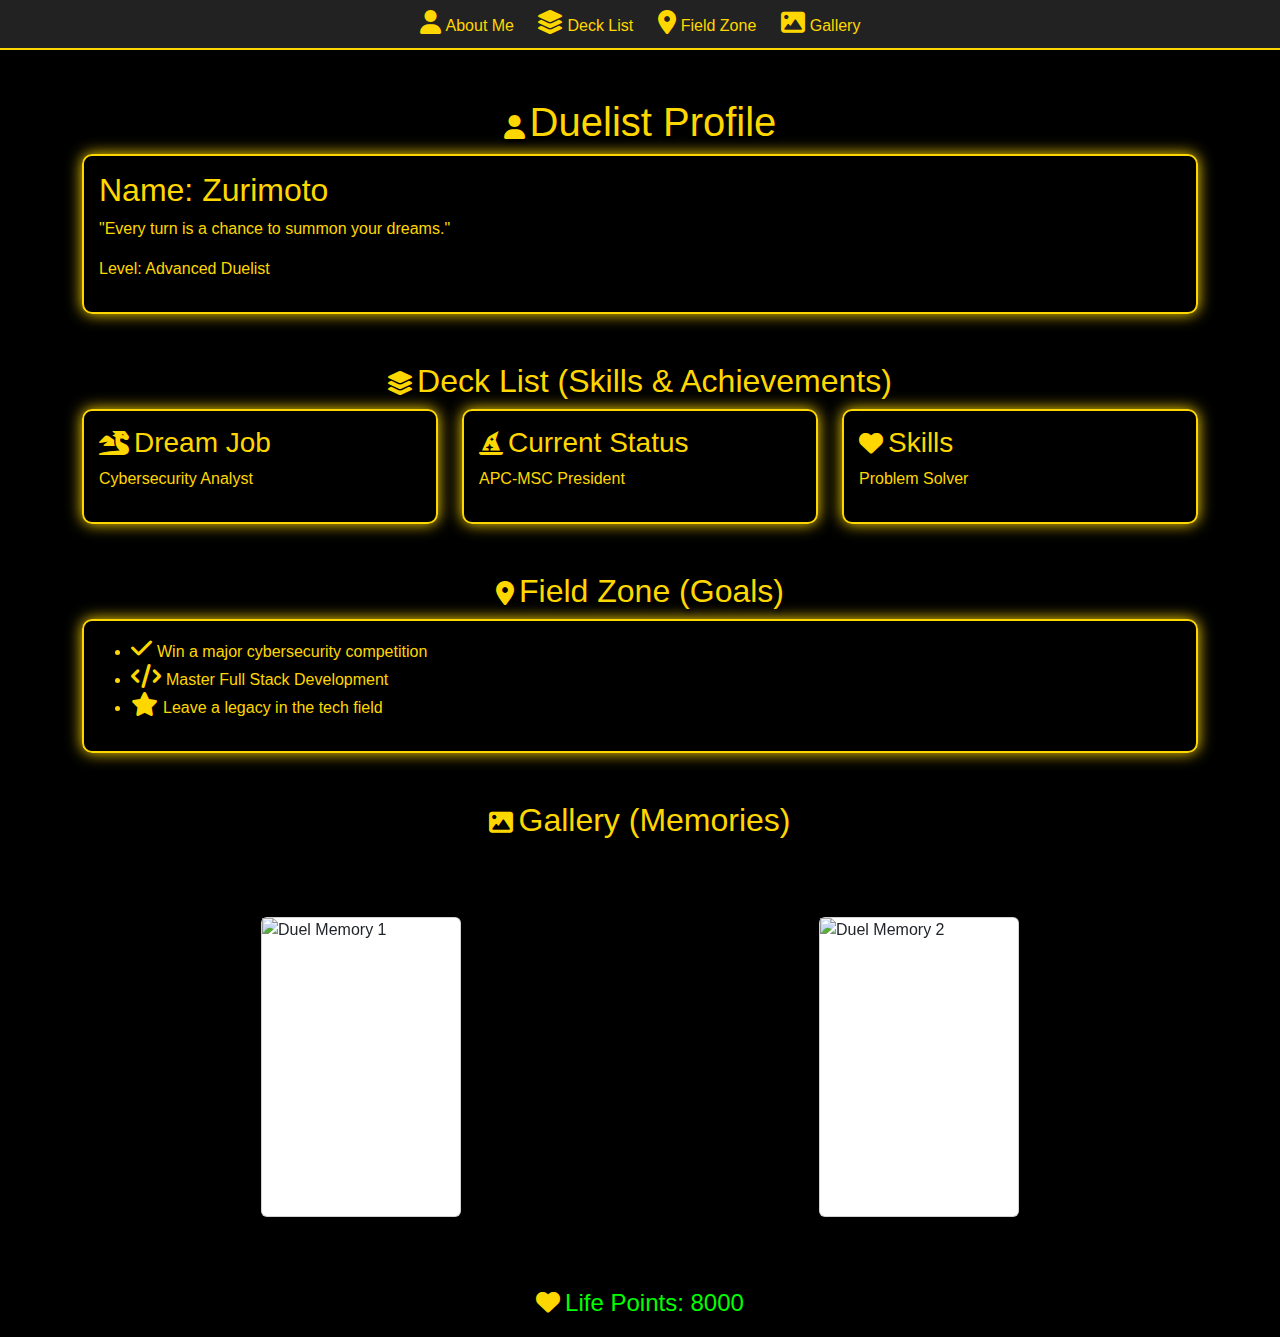
==== root/index.html @ bc95b825 "Update index.html" ====
<!DOCTYPE html>
<html lang="en">
<head>
    <meta charset="UTF-8">
    <meta name="viewport" content="width=device-width, initial-scale=1.0">
    <title>Duelist Profile</title>
    <link href="https://cdn.jsdelivr.net/npm/bootstrap@5.3.3/dist/css/bootstrap.min.css" rel="stylesheet">
    <link href="https://cdnjs.cloudflare.com/ajax/libs/font-awesome/6.0.0-beta3/css/all.min.css" rel="stylesheet">
    <style>
        body {
            background: #000 url('ancient_background.jpg') no-repeat center center fixed;
            background-size: cover;
            color: #ffd700;
            font-family: 'Yu Gothic', sans-serif;
        }
        h1, h2, h3 {
            text-shadow: 2px 2px 5px #000;
        }
        .card-style {
            background: rgba(0, 0, 0, 0.8);
            border: 2px solid #ffd700;
            padding: 15px;
            border-radius: 10px;
            box-shadow: 0 0 15px #ffd700;
        }
        .life-points {
            font-size: 24px;
            color: #00ff00;
        }
        .nav-bar {
            background-color: #222;
            padding: 10px;
            border-bottom: 2px solid #ffd700;
        }
        .nav-bar a {
            color: #ffd700;
            margin: 0 10px;
            text-decoration: none;
        }
        .nav-bar a:hover {
            text-shadow: 0 0 10px #ffd700;
        }
        .icon {
            font-size: 24px;
            margin-right: 5px;
            color: #ffd700;
        }

        /* Card Flip Styles */
        .card-container {
            perspective: 1000px;
            margin: 0 auto;
            display: flex;
            justify-content: center;
            align-items: center;
            height: 300px;
            margin-top: 50px;
        }
        .card {
            width: 200px;
            height: 300px;
            transform-style: preserve-3d;
            transform: rotateY(0deg);
            transition: transform 1s;
        }
        .card:hover {
            transform: rotateY(180deg);
        }
        .card img {
            width: 100%;
            height: 100%;
            backface-visibility: hidden;
            object-fit: cover;
        }

        /* Scrolling Effect */
        .scrolling-gallery {
            display: flex;
            overflow-x: auto;
            scroll-behavior: smooth;
            padding: 20px 0;
        }
        .scrolling-gallery img {
            margin-right: 15px;
            flex-shrink: 0;
            height: 200px;
            transition: transform 0.5s;
        }
        .scrolling-gallery img:hover {
            transform: scale(1.1);
        }

    </style>
</head>
<body>
    <header class="nav-bar text-center">
        <a href="#about"><i class="fas fa-user icon"></i>About Me</a>
        <a href="#deck"><i class="fas fa-layer-group icon"></i>Deck List</a>
        <a href="#field-zone"><i class="fas fa-map-marker-alt icon"></i>Field Zone</a>
        <a href="#gallery"><i class="fas fa-image icon"></i>Gallery</a>
    </header>

    <section id="about" class="container mt-5">
        <h1 class="text-center"><i class="fas fa-user icon"></i>Duelist Profile</h1>
        <div class="card-style">
            <h2>Name: Zurimoto</h2>
            <p>"Every turn is a chance to summon your dreams."</p>
            <p>Level: Advanced Duelist</p>
        </div>
    </section>

    <section id="deck" class="container mt-5">
        <h2 class="text-center"><i class="fas fa-layer-group icon"></i>Deck List (Skills & Achievements)</h2>
        <div class="row">
            <div class="col-md-4">
                <div class="card-style">
                    <h3><i class="fas fa-dragon icon"></i>Dream Job</h3>
                    <p>Cybersecurity Analyst</p>
                </div>
            </div>
            <div class="col-md-4">
                <div class="card-style">
                    <h3><i class="fas fa-hat-wizard icon"></i>Current Status</h3>
                    <p>APC-MSC President</p>
                </div>
            </div>
            <div class="col-md-4">
                <div class="card-style">
                    <h3><i class="fas fa-heart icon"></i>Skills</h3>
                    <p>Problem Solver</p>
                </div>
            </div>
        </div>
    </section>

    <section id="field-zone" class="container mt-5">
        <h2 class="text-center"><i class="fas fa-map-marker-alt icon"></i>Field Zone (Goals)</h2>
        <div class="card-style">
            <ul>
                <li><i class="fas fa-check icon"></i>Win a major cybersecurity competition</li>
                <li><i class="fas fa-code icon"></i>Master Full Stack Development</li>
                <li><i class="fas fa-star icon"></i>Leave a legacy in the tech field</li>
            </ul>
        </div>
    </section>

    <section id="gallery" class="container mt-5">
        <h2 class="text-center"><i class="fas fa-image icon"></i>Gallery (Memories)</h2>
        <div class="scrolling-gallery">
            <div class="card-container">
                <div class="card">
                    <img src="images/html1.jpg" alt="Duel Memory 1">
                </div>
            </div>
            <div class="card-container">
                <div class="card">
                    <img src="images/html2.png" alt="Duel Memory 2">
                </div>
            </div>
        </div>
    </section>

    <footer class="text-center mt-5">
        <p class="life-points"><i class="fas fa-heart icon"></i>Life Points: 8000</p>
    </footer>

    <script>
        let lifePoints = 8000;
        const footer = document.querySelector('.life-points');
        setInterval(() => {
            lifePoints -= 50; // Simulate progress or challenge
            footer.textContent = `Life Points: ${lifePoints}`;
            if (lifePoints <= 0) {
                footer.textContent = 'Life Points: 0 (Duel Over)';
                clearInterval();
            }
        }, 2000);
    </script>
</body>
</html>
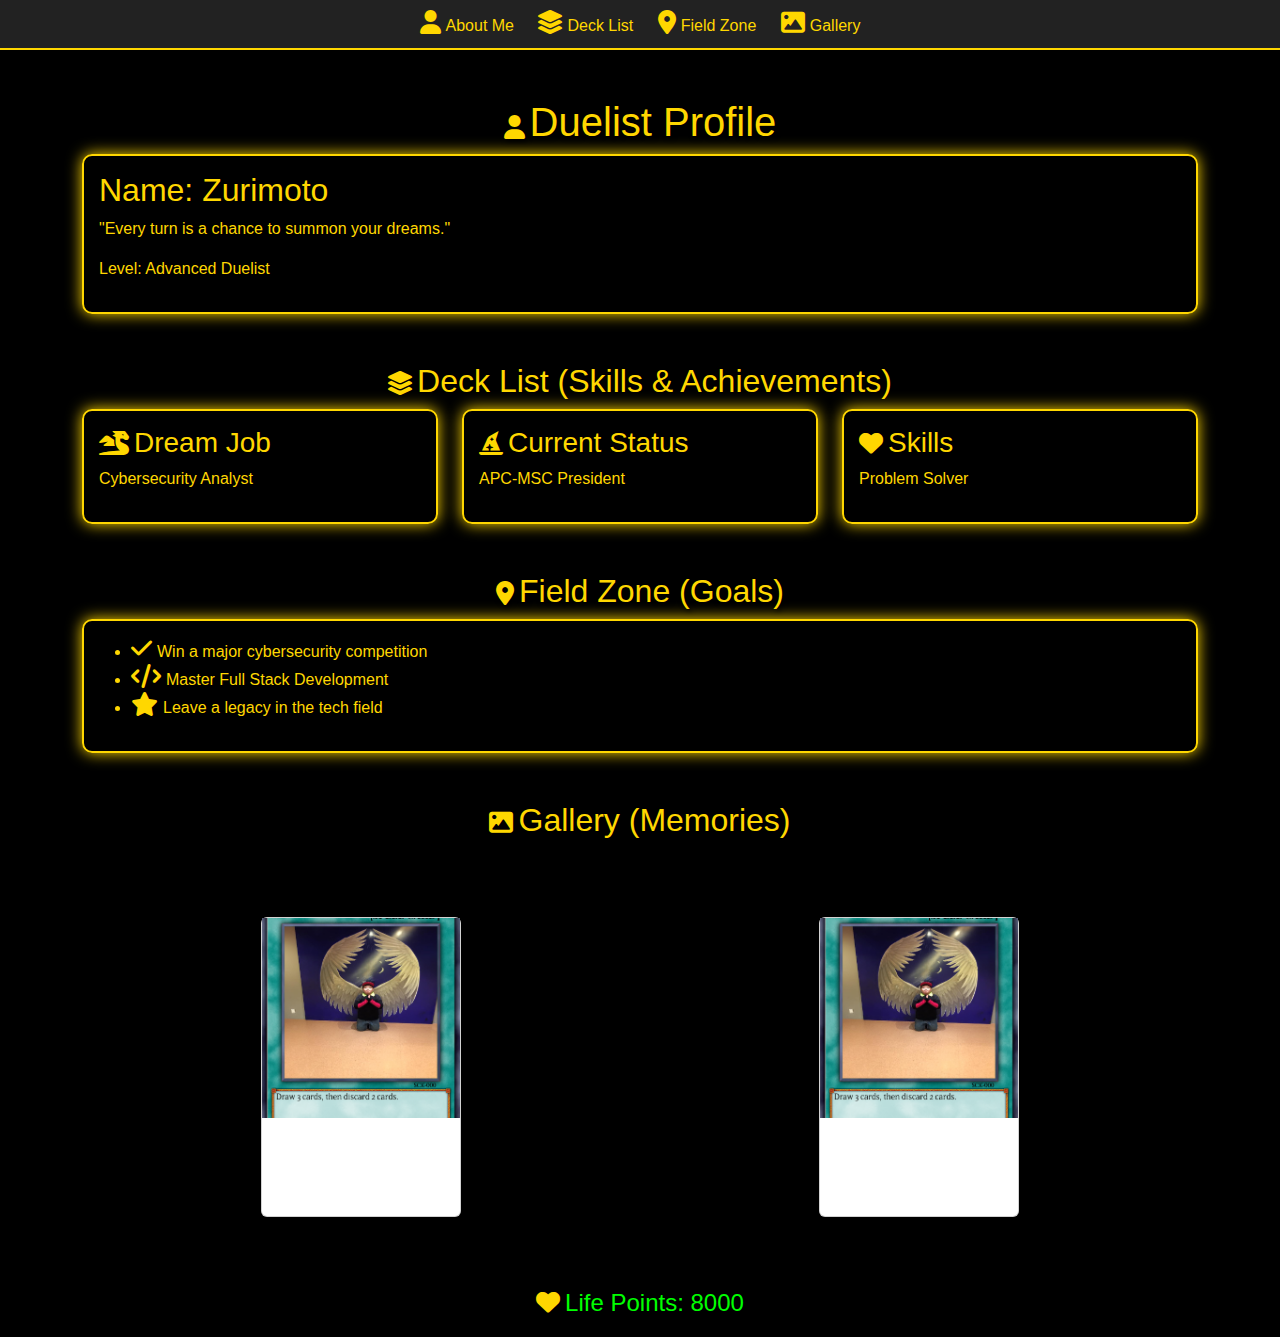
==== commit 42d27203: "change image" ====
--- a/root/index.html
+++ b/root/index.html
@@ -149,12 +149,12 @@
         <div class="scrolling-gallery">
             <div class="card-container">
                 <div class="card">
-                    <img src="images/html1.jpg" alt="Duel Memory 1">
+                    <img src="Image (4).png" alt="Duel Memory 1">
                 </div>
             </div>
             <div class="card-container">
                 <div class="card">
-                    <img src="images/html2.png" alt="Duel Memory 2">
+                    <img src="Image (5).png" alt="Duel Memory 2">
                 </div>
             </div>
         </div>
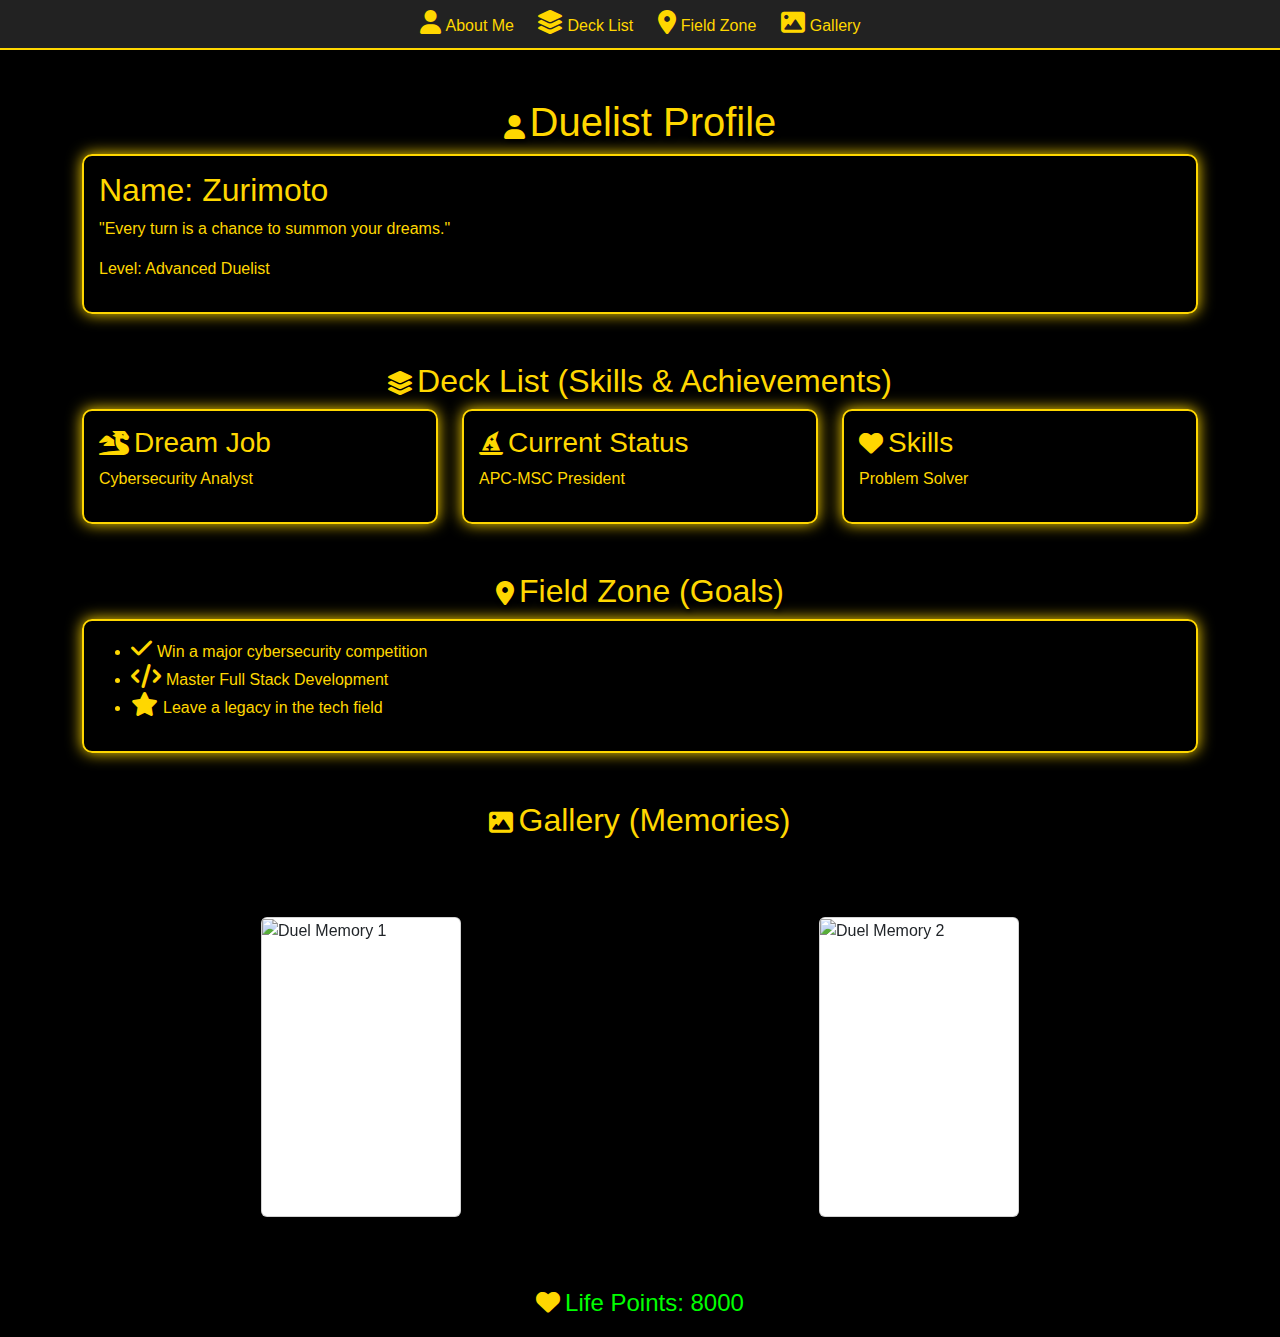
==== commit ca9429a3: "change image layout" ====
--- a/root/index.html
+++ b/root/index.html
@@ -66,11 +66,23 @@
         .card:hover {
             transform: rotateY(180deg);
         }
-        .card img {
+
+        .card .front, .card .back {
+            position: absolute;
             width: 100%;
             height: 100%;
             backface-visibility: hidden;
-            object-fit: cover;
+        }
+
+        .card .front img, .card .back img {
+            width: 100%;
+            height: 100%;
+            object-fit: cover; /* Ensures full image coverage */
+        }
+
+        .card .back {
+            transform: rotateY(180deg);
+            background: rgba(0, 0, 0, 0.7); /* Optional background for back side */
         }
 
         /* Scrolling Effect */
@@ -149,12 +161,22 @@
         <div class="scrolling-gallery">
             <div class="card-container">
                 <div class="card">
-                    <img src="Image (4).png" alt="Duel Memory 1">
+                    <div class="front">
+                        <img src="images/html1.jpg" alt="Duel Memory 1">
+                    </div>
+                    <div class="back">
+                        <img src="images/html1.jpg" alt="Back Image 1">
+                    </div>
                 </div>
             </div>
             <div class="card-container">
                 <div class="card">
-                    <img src="Image (5).png" alt="Duel Memory 2">
+                    <div class="front">
+                        <img src="images/html2.png" alt="Duel Memory 2">
+                    </div>
+                    <div class="back">
+                        <img src="images/html2.png" alt="Back Image 2">
+                    </div>
                 </div>
             </div>
         </div>
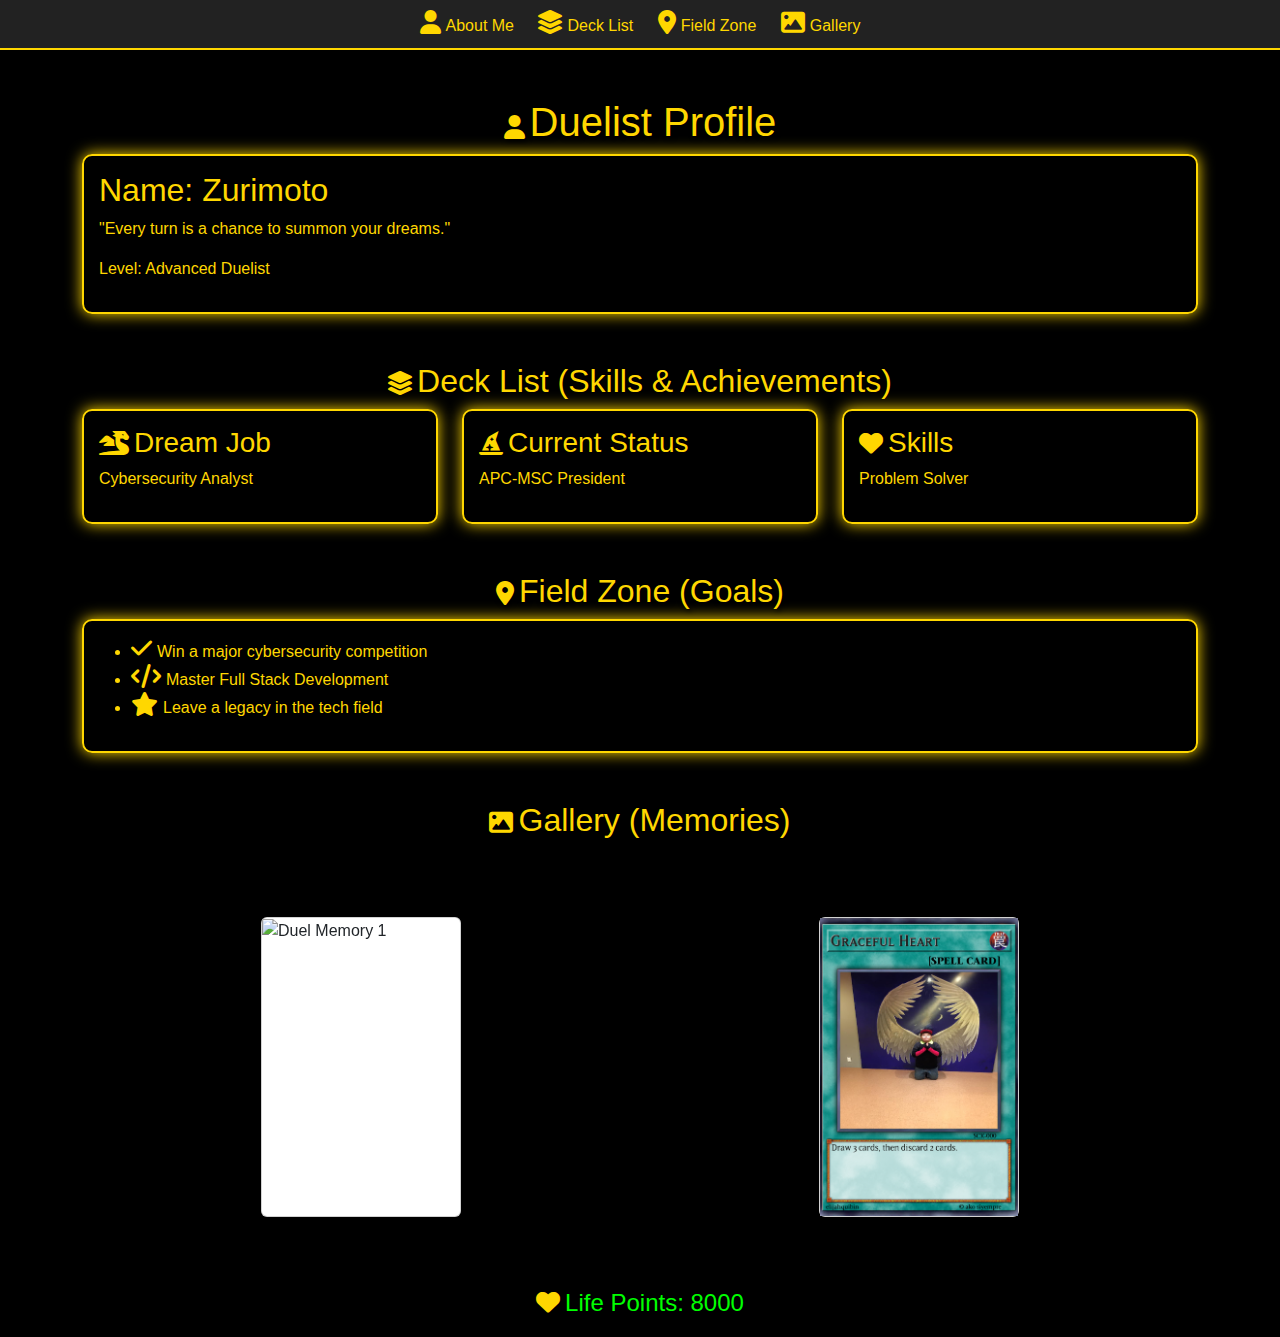
==== commit df1e30b0: "change files" ====
--- a/root/index.html
+++ b/root/index.html
@@ -162,20 +162,20 @@
             <div class="card-container">
                 <div class="card">
                     <div class="front">
-                        <img src="images/html1.jpg" alt="Duel Memory 1">
+                        <img src="Image (6)" alt="Duel Memory 1">
                     </div>
                     <div class="back">
-                        <img src="images/html1.jpg" alt="Back Image 1">
+                        <img src="Image (7).jpg" alt="Back Image 1">
                     </div>
                 </div>
             </div>
             <div class="card-container">
                 <div class="card">
                     <div class="front">
-                        <img src="images/html2.png" alt="Duel Memory 2">
+                        <img src="Image (4).png" alt="Duel Memory 2">
                     </div>
                     <div class="back">
-                        <img src="images/html2.png" alt="Back Image 2">
+                        <img src="Image (5).png" alt="Back Image 2">
                     </div>
                 </div>
             </div>
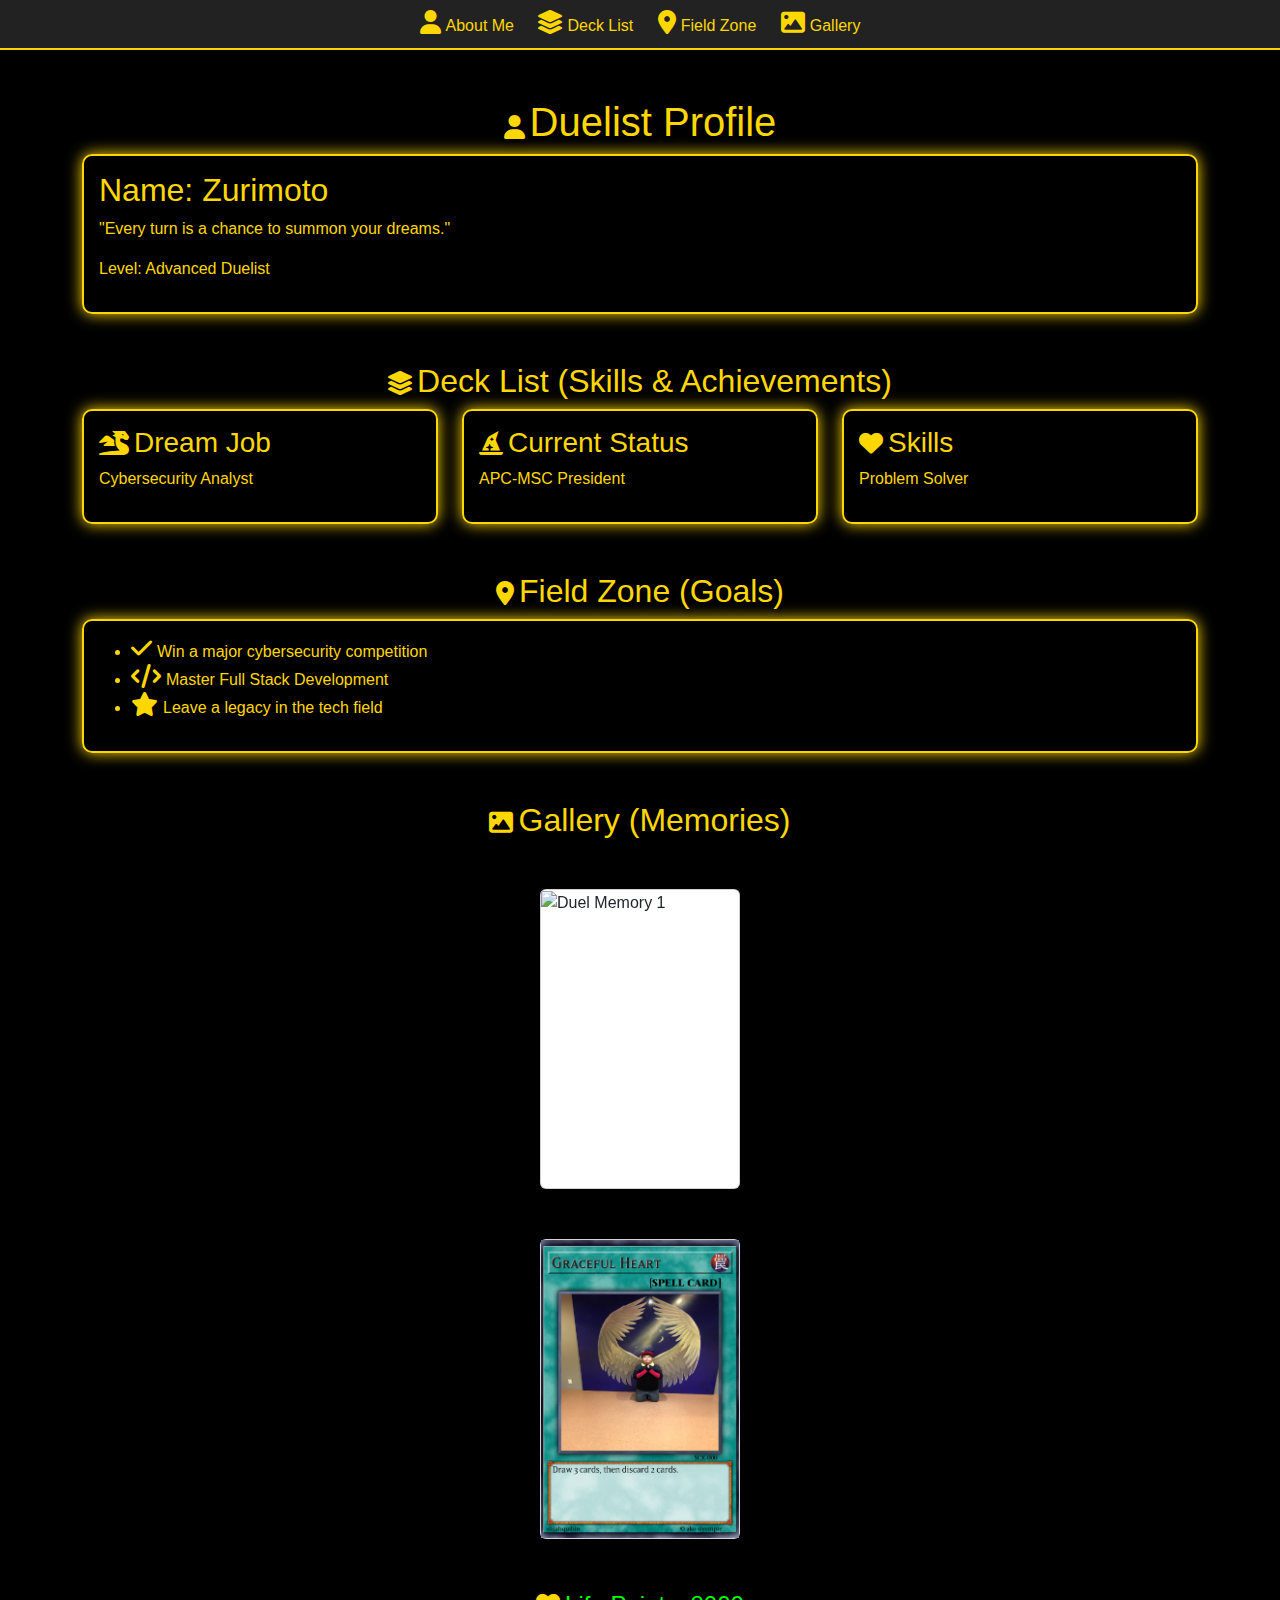
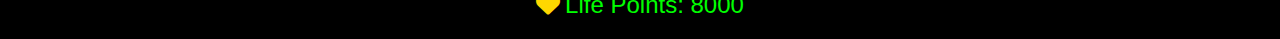
==== commit 50e880a4: "Update index.html" ====
--- a/root/index.html
+++ b/root/index.html
@@ -158,7 +158,7 @@
 
     <section id="gallery" class="container mt-5">
         <h2 class="text-center"><i class="fas fa-image icon"></i>Gallery (Memories)</h2>
-        <div class="scrolling-gallery">
+       
             <div class="card-container">
                 <div class="card">
                     <div class="front">
@@ -179,7 +179,7 @@
                     </div>
                 </div>
             </div>
-        </div>
+        
     </section>
 
     <footer class="text-center mt-5">
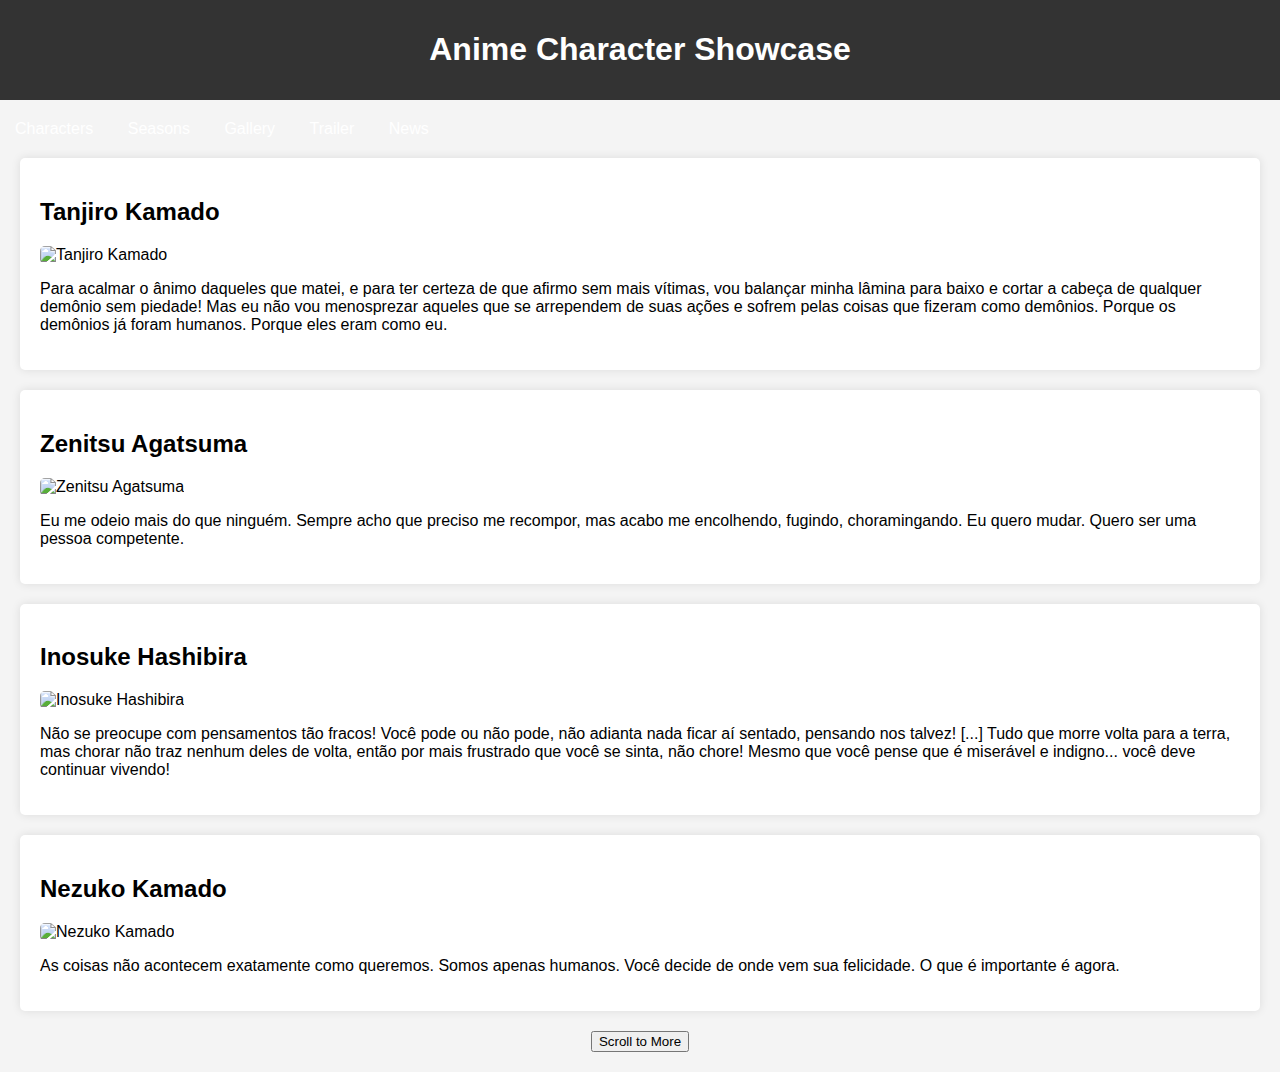
==== commit 669d881b: "Update index.html" ====
--- a/root/index.html
+++ b/root/index.html
@@ -3,200 +3,89 @@
 <head>
     <meta charset="UTF-8">
     <meta name="viewport" content="width=device-width, initial-scale=1.0">
-    <title>Duelist Profile</title>
-    <link href="https://cdn.jsdelivr.net/npm/bootstrap@5.3.3/dist/css/bootstrap.min.css" rel="stylesheet">
-    <link href="https://cdnjs.cloudflare.com/ajax/libs/font-awesome/6.0.0-beta3/css/all.min.css" rel="stylesheet">
+    <title>Anime Character Page</title>
     <style>
         body {
-            background: #000 url('ancient_background.jpg') no-repeat center center fixed;
-            background-size: cover;
-            color: #ffd700;
-            font-family: 'Yu Gothic', sans-serif;
+            font-family: Arial, sans-serif;
+            margin: 0;
+            padding: 0;
+            background-color: #f4f4f4;
         }
-        h1, h2, h3 {
-            text-shadow: 2px 2px 5px #000;
+        header {
+            background: #333;
+            color: #fff;
+            padding: 10px 0;
+            text-align: center;
         }
-        .card-style {
-            background: rgba(0, 0, 0, 0.8);
-            border: 2px solid #ffd700;
-            padding: 15px;
-            border-radius: 10px;
-            box-shadow: 0 0 15px #ffd700;
+        nav {
+            margin: 20px 0;
         }
-        .life-points {
-            font-size: 24px;
-            color: #00ff00;
-        }
-        .nav-bar {
-            background-color: #222;
-            padding: 10px;
-            border-bottom: 2px solid #ffd700;
-        }
-        .nav-bar a {
-            color: #ffd700;
-            margin: 0 10px;
+        nav a {
+            margin: 0 15px;
+            color: #fff;
             text-decoration: none;
         }
-        .nav-bar a:hover {
-            text-shadow: 0 0 10px #ffd700;
+        .character-section {
+            background: #fff;
+            margin: 20px;
+            padding: 20px;
+            border-radius: 5px;
+            box-shadow: 0 0 10px rgba(0,0,0,0.1);
         }
-        .icon {
-            font-size: 24px;
-            margin-right: 5px;
-            color: #ffd700;
+        .character-image {
+            width: 100%;
+            max-width: 300px;
+            border-radius: 5px;
         }
-
-        /* Card Flip Styles */
-        .card-container {
-            perspective: 1000px;
-            margin: 0 auto;
-            display: flex;
-            justify-content: center;
-            align-items: center;
-            height: 300px;
-            margin-top: 50px;
+        .scroll {
+            text-align: center;
+            margin: 20px 0;
         }
-        .card {
-            width: 200px;
-            height: 300px;
-            transform-style: preserve-3d;
-            transform: rotateY(0deg);
-            transition: transform 1s;
-        }
-        .card:hover {
-            transform: rotateY(180deg);
-        }
-
-        .card .front, .card .back {
-            position: absolute;
-            width: 100%;
-            height: 100%;
-            backface-visibility: hidden;
-        }
-
-        .card .front img, .card .back img {
-            width: 100%;
-            height: 100%;
-            object-fit: cover; /* Ensures full image coverage */
-        }
-
-        .card .back {
-            transform: rotateY(180deg);
-            background: rgba(0, 0, 0, 0.7); /* Optional background for back side */
-        }
-
-        /* Scrolling Effect */
-        .scrolling-gallery {
-            display: flex;
-            overflow-x: auto;
-            scroll-behavior: smooth;
-            padding: 20px 0;
-        }
-        .scrolling-gallery img {
-            margin-right: 15px;
-            flex-shrink: 0;
-            height: 200px;
-            transition: transform 0.5s;
-        }
-        .scrolling-gallery img:hover {
-            transform: scale(1.1);
-        }
-
     </style>
 </head>
 <body>
-    <header class="nav-bar text-center">
-        <a href="#about"><i class="fas fa-user icon"></i>About Me</a>
-        <a href="#deck"><i class="fas fa-layer-group icon"></i>Deck List</a>
-        <a href="#field-zone"><i class="fas fa-map-marker-alt icon"></i>Field Zone</a>
-        <a href="#gallery"><i class="fas fa-image icon"></i>Gallery</a>
-    </header>
 
-    <section id="about" class="container mt-5">
-        <h1 class="text-center"><i class="fas fa-user icon"></i>Duelist Profile</h1>
-        <div class="card-style">
-            <h2>Name: Zurimoto</h2>
-            <p>"Every turn is a chance to summon your dreams."</p>
-            <p>Level: Advanced Duelist</p>
-        </div>
-    </section>
+<header>
+    <h1>Anime Character Showcase</h1>
+</header>
 
-    <section id="deck" class="container mt-5">
-        <h2 class="text-center"><i class="fas fa-layer-group icon"></i>Deck List (Skills & Achievements)</h2>
-        <div class="row">
-            <div class="col-md-4">
-                <div class="card-style">
-                    <h3><i class="fas fa-dragon icon"></i>Dream Job</h3>
-                    <p>Cybersecurity Analyst</p>
-                </div>
-            </div>
-            <div class="col-md-4">
-                <div class="card-style">
-                    <h3><i class="fas fa-hat-wizard icon"></i>Current Status</h3>
-                    <p>APC-MSC President</p>
-                </div>
-            </div>
-            <div class="col-md-4">
-                <div class="card-style">
-                    <h3><i class="fas fa-heart icon"></i>Skills</h3>
-                    <p>Problem Solver</p>
-                </div>
-            </div>
-        </div>
-    </section>
+<nav>
+    <a href="#characters">Characters</a>
+    <a href="#seasons">Seasons</a>
+    <a href="#gallery">Gallery</a>
+    <a href="#trailer">Trailer</a>
+    <a href="#news">News</a>
+</nav>
 
-    <section id="field-zone" class="container mt-5">
-        <h2 class="text-center"><i class="fas fa-map-marker-alt icon"></i>Field Zone (Goals)</h2>
-        <div class="card-style">
-            <ul>
-                <li><i class="fas fa-check icon"></i>Win a major cybersecurity competition</li>
-                <li><i class="fas fa-code icon"></i>Master Full Stack Development</li>
-                <li><i class="fas fa-star icon"></i>Leave a legacy in the tech field</li>
-            </ul>
-        </div>
-    </section>
+<div id="characters">
+    <div class="character-section">
+        <h2>Tanjiro Kamado</h2>
+        <img src="tanjiro.png" alt="Tanjiro Kamado" class="character-image">
+        <p>Para acalmar o ânimo daqueles que matei, e para ter certeza de que afirmo sem mais vítimas, vou balançar minha lâmina para baixo e cortar a cabeça de qualquer demônio sem piedade! Mas eu não vou menosprezar aqueles que se arrependem de suas ações e sofrem pelas coisas que fizeram como demônios. Porque os demônios já foram humanos. Porque eles eram como eu.</p>
+    </div>
 
-    <section id="gallery" class="container mt-5">
-        <h2 class="text-center"><i class="fas fa-image icon"></i>Gallery (Memories)</h2>
-       
-            <div class="card-container">
-                <div class="card">
-                    <div class="front">
-                        <img src="Image (6)" alt="Duel Memory 1">
-                    </div>
-                    <div class="back">
-                        <img src="Image (7).jpg" alt="Back Image 1">
-                    </div>
-                </div>
-            </div>
-            <div class="card-container">
-                <div class="card">
-                    <div class="front">
-                        <img src="Image (4).png" alt="Duel Memory 2">
-                    </div>
-                    <div class="back">
-                        <img src="Image (5).png" alt="Back Image 2">
-                    </div>
-                </div>
-            </div>
-        
-    </section>
+    <div class="character-section">
+        <h2>Zenitsu Agatsuma</h2>
+        <img src="zenitsu.png" alt="Zenitsu Agatsuma" class="character-image">
+        <p>Eu me odeio mais do que ninguém. Sempre acho que preciso me recompor, mas acabo me encolhendo, fugindo, choramingando. Eu quero mudar. Quero ser uma pessoa competente.</p>
+    </div>
 
-    <footer class="text-center mt-5">
-        <p class="life-points"><i class="fas fa-heart icon"></i>Life Points: 8000</p>
-    </footer>
+    <div class="character-section">
+        <h2>Inosuke Hashibira</h2>
+        <img src="inosuke.png" alt="Inosuke Hashibira" class="character-image">
+        <p>Não se preocupe com pensamentos tão fracos! Você pode ou não pode, não adianta nada ficar aí sentado, pensando nos talvez! [...] Tudo que morre volta para a terra, mas chorar não traz nenhum deles de volta, então por mais frustrado que você se sinta, não chore! Mesmo que você pense que é miserável e indigno... você deve continuar vivendo!</p>
+    </div>
 
-    <script>
-        let lifePoints = 8000;
-        const footer = document.querySelector('.life-points');
-        setInterval(() => {
-            lifePoints -= 50; // Simulate progress or challenge
-            footer.textContent = `Life Points: ${lifePoints}`;
-            if (lifePoints <= 0) {
-                footer.textContent = 'Life Points: 0 (Duel Over)';
-                clearInterval();
-            }
-        }, 2000);
-    </script>
+    <div class="character-section">
+        <h2>Nezuko Kamado</h2>
+        <img src="nezuko.png" alt="Nezuko Kamado" class="character-image">
+        <p>As coisas não acontecem exatamente como queremos. Somos apenas humanos. Você decide de onde vem sua felicidade. O que é importante é agora.</p>
+    </div>
+</div>
+
+<div class="scroll">
+    <button>Scroll to More</button>
+</div>
+
 </body>
 </html>
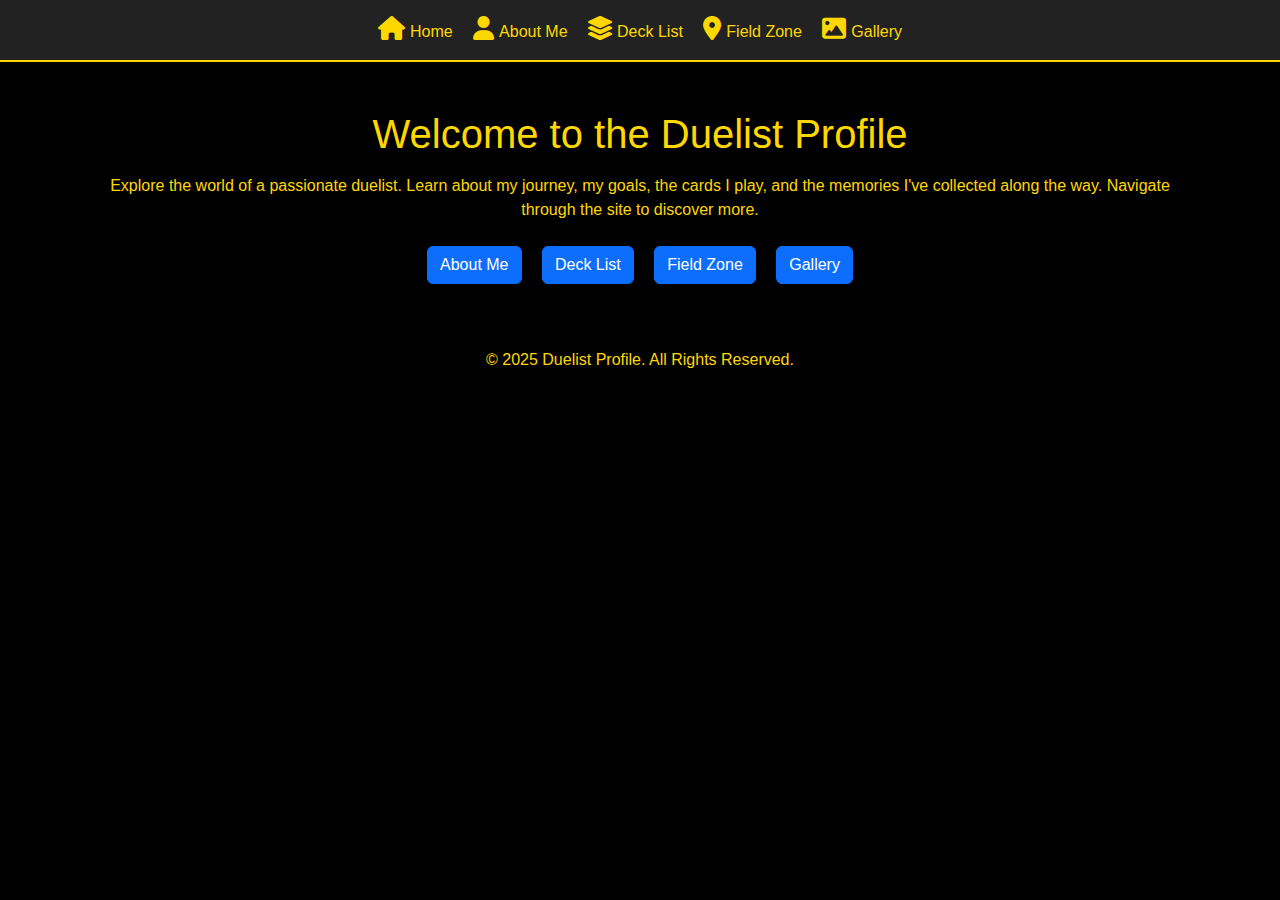
==== commit 8892cec1: "Update index.html" ====
--- a/root/index.html
+++ b/root/index.html
@@ -3,89 +3,35 @@
 <head>
     <meta charset="UTF-8">
     <meta name="viewport" content="width=device-width, initial-scale=1.0">
-    <title>Anime Character Page</title>
-    <style>
-        body {
-            font-family: Arial, sans-serif;
-            margin: 0;
-            padding: 0;
-            background-color: #f4f4f4;
-        }
-        header {
-            background: #333;
-            color: #fff;
-            padding: 10px 0;
-            text-align: center;
-        }
-        nav {
-            margin: 20px 0;
-        }
-        nav a {
-            margin: 0 15px;
-            color: #fff;
-            text-decoration: none;
-        }
-        .character-section {
-            background: #fff;
-            margin: 20px;
-            padding: 20px;
-            border-radius: 5px;
-            box-shadow: 0 0 10px rgba(0,0,0,0.1);
-        }
-        .character-image {
-            width: 100%;
-            max-width: 300px;
-            border-radius: 5px;
-        }
-        .scroll {
-            text-align: center;
-            margin: 20px 0;
-        }
-    </style>
+    <title>Duelist Home</title>
+    <link href="https://cdn.jsdelivr.net/npm/bootstrap@5.3.3/dist/css/bootstrap.min.css" rel="stylesheet">
+    <link href="https://cdnjs.cloudflare.com/ajax/libs/font-awesome/6.0.0-beta3/css/all.min.css" rel="stylesheet">
+    <link rel="stylesheet" href="myStyle.css">
 </head>
 <body>
+    <header class="nav-bar text-center py-3">
+        <a href="index.html" class="mx-2"><i class="fas fa-home icon"></i>Home</a>
+        <a href="about.html" class="mx-2"><i class="fas fa-user icon"></i>About Me</a>
+        <a href="deck.html" class="mx-2"><i class="fas fa-layer-group icon"></i>Deck List</a>
+        <a href="field-zone.html" class="mx-2"><i class="fas fa-map-marker-alt icon"></i>Field Zone</a>
+        <a href="gallery.html" class="mx-2"><i class="fas fa-image icon"></i>Gallery</a>
+    </header>
 
-<header>
-    <h1>Anime Character Showcase</h1>
-</header>
+    <section class="container mt-5">
+        <h1 class="text-center">Welcome to the Duelist Profile</h1>
+        <p class="text-center mt-3">
+            Explore the world of a passionate duelist. Learn about my journey, my goals, the cards I play, and the memories I've collected along the way. Navigate through the site to discover more.
+        </p>
+        <div class="text-center mt-4">
+            <a href="about.html" class="btn btn-primary mx-2">About Me</a>
+            <a href="deck.html" class="btn btn-primary mx-2">Deck List</a>
+            <a href="field-zone.html" class="btn btn-primary mx-2">Field Zone</a>
+            <a href="gallery.html" class="btn btn-primary mx-2">Gallery</a>
+        </div>
+    </section>
 
-<nav>
-    <a href="#characters">Characters</a>
-    <a href="#seasons">Seasons</a>
-    <a href="#gallery">Gallery</a>
-    <a href="#trailer">Trailer</a>
-    <a href="#news">News</a>
-</nav>
-
-<div id="characters">
-    <div class="character-section">
-        <h2>Tanjiro Kamado</h2>
-        <img src="tanjiro.png" alt="Tanjiro Kamado" class="character-image">
-        <p>Para acalmar o ânimo daqueles que matei, e para ter certeza de que afirmo sem mais vítimas, vou balançar minha lâmina para baixo e cortar a cabeça de qualquer demônio sem piedade! Mas eu não vou menosprezar aqueles que se arrependem de suas ações e sofrem pelas coisas que fizeram como demônios. Porque os demônios já foram humanos. Porque eles eram como eu.</p>
-    </div>
-
-    <div class="character-section">
-        <h2>Zenitsu Agatsuma</h2>
-        <img src="zenitsu.png" alt="Zenitsu Agatsuma" class="character-image">
-        <p>Eu me odeio mais do que ninguém. Sempre acho que preciso me recompor, mas acabo me encolhendo, fugindo, choramingando. Eu quero mudar. Quero ser uma pessoa competente.</p>
-    </div>
-
-    <div class="character-section">
-        <h2>Inosuke Hashibira</h2>
-        <img src="inosuke.png" alt="Inosuke Hashibira" class="character-image">
-        <p>Não se preocupe com pensamentos tão fracos! Você pode ou não pode, não adianta nada ficar aí sentado, pensando nos talvez! [...] Tudo que morre volta para a terra, mas chorar não traz nenhum deles de volta, então por mais frustrado que você se sinta, não chore! Mesmo que você pense que é miserável e indigno... você deve continuar vivendo!</p>
-    </div>
-
-    <div class="character-section">
-        <h2>Nezuko Kamado</h2>
-        <img src="nezuko.png" alt="Nezuko Kamado" class="character-image">
-        <p>As coisas não acontecem exatamente como queremos. Somos apenas humanos. Você decide de onde vem sua felicidade. O que é importante é agora.</p>
-    </div>
-</div>
-
-<div class="scroll">
-    <button>Scroll to More</button>
-</div>
-
+    <footer class="text-center mt-5 py-3">
+        <p>&copy; 2025 Duelist Profile. All Rights Reserved.</p>
+    </footer>
 </body>
 </html>
--- a/root/myStyle.css
+++ b/root/myStyle.css
@@ -0,0 +1,95 @@
+ 
+    body {
+        background: #000 url('ancient_background.jpg') no-repeat center center fixed;
+        background-size: cover;
+        color: #ffd700;
+        font-family: 'Yu Gothic', sans-serif;
+    }
+    h1, h2, h3 {
+        text-shadow: 2px 2px 5px #000;
+    }
+    .card-style {
+        background: rgba(0, 0, 0, 0.8);
+        border: 2px solid #ffd700;
+        padding: 15px;
+        border-radius: 10px;
+        box-shadow: 0 0 15px #ffd700;
+    }
+    .life-points {
+        font-size: 24px;
+        color: #00ff00;
+    }
+    .nav-bar {
+        background-color: #222;
+        padding: 10px;
+        border-bottom: 2px solid #ffd700;
+    }
+    .nav-bar a {
+        color: #ffd700;
+        margin: 0 10px;
+        text-decoration: none;
+    }
+    .nav-bar a:hover {
+        text-shadow: 0 0 10px #ffd700;
+    }
+    .icon {
+        font-size: 24px;
+        margin-right: 5px;
+        color: #ffd700;
+    }
+
+    /* Card Flip Styles */
+    .card-container {
+        perspective: 1000px;
+        margin: 0 auto;
+        display: flex;
+        justify-content: center;
+        align-items: center;
+        height: 300px;
+        margin-top: 50px;
+    }
+    .card {
+        width: 200px;
+        height: 300px;
+        transform-style: preserve-3d;
+        transform: rotateY(0deg);
+        transition: transform 1s;
+    }
+    .card:hover {
+        transform: rotateY(180deg);
+    }
+
+    .card .front, .card .back {
+        position: absolute;
+        width: 100%;
+        height: 100%;
+        backface-visibility: hidden;
+    }
+
+    .card .front img, .card .back img {
+        width: 100%;
+        height: 100%;
+        object-fit: cover; /* Ensures full image coverage */
+    }
+
+    .card .back {
+        transform: rotateY(180deg);
+        background: rgba(0, 0, 0, 0.7); /* Optional background for back side */
+    }
+
+    /* Scrolling Effect */
+    .scrolling-gallery {
+        display: flex;
+        overflow-x: auto;
+        scroll-behavior: smooth;
+        padding: 20px 0;
+    }
+    .scrolling-gallery img {
+        margin-right: 15px;
+        flex-shrink: 0;
+        height: 200px;
+        transition: transform 0.5s;
+    }
+    .scrolling-gallery img:hover {
+        transform: scale(1.1);
+    }
